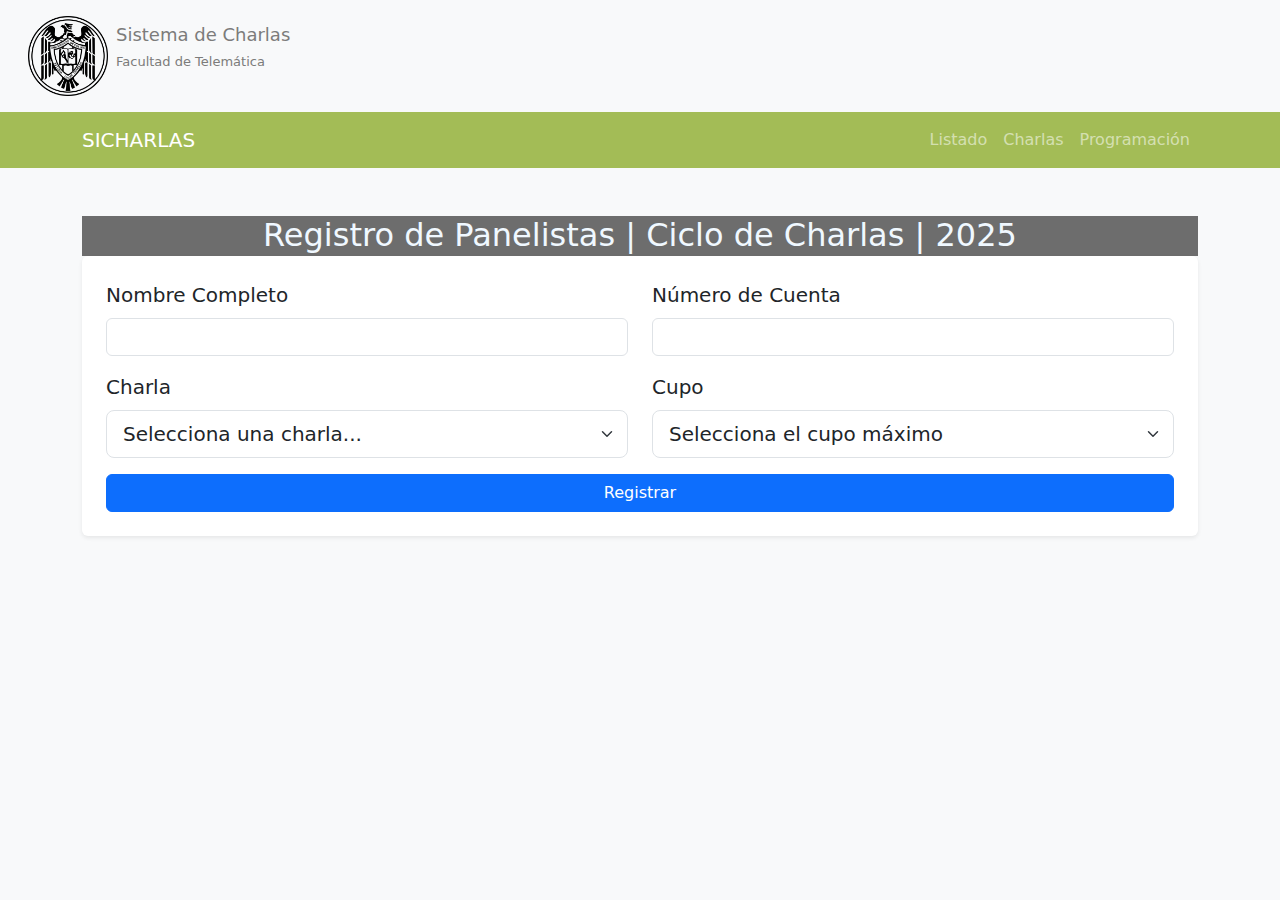
==== index.html @ 189b046c "..." ====
<!DOCTYPE html>
<html lang="es">

<head>
    <meta charset="UTF-8">
    <meta name="viewport" content="width=device-width, initial-scale=1">
    <title>Listado de Alumnos</title>
    <link href="./styles/style.css" rel="stylesheet">
    <link href="https://cdn.jsdelivr.net/npm/bootstrap@5.3.2/dist/css/bootstrap.min.css" rel="stylesheet">
</head>

<body class="bg-light" cz-shortcut-listen="true">
    <section class="container-fluid">
        <div class="row">
            <div class="col-12 d-flex justify-content-first mx-3">
                <div class="logo_udec my-3">
                    <img class="logoimg" src="./styles/imgs/logocircularUdeC.png">
                </div>
                <div class=" my-4 mx-2">
                    <h1 class="sistema">Sistema de Charlas</h1>
                    <h2 class="facultad">Facultad de Telemática</h2>
                </div>
            </div>
        </div>
    </section>
    <nav class="navbar navbar-expand-lg navbar-dark header_sistema">
        <div class="container">
            <a class="navbar-brand" href="#"><i class="fas fas-eye"></i>SICHARLAS</a>
            <button class="navbar-toggler" type="button" data-bs-toggle="collapse" data-bs-target="#navbarNav"
                aria-controls="navbarNav" aria-expanded="false" aria-label="Toggle navigation">
                <span class="navbar-toggler-icon"></span>
            </button>
            <div class="collapse navbar-collapse" id="navbarNav">
                <nav class="navbar-nav ms-auto">
                    <li class="nav-item">
                        <a class="nav-link" href="./js/listado.html">Listado</a>
                    </li>
                    <li class="nav-item">
                        <a class="nav-link" href="#">Charlas</a>
                    </li>
                    <li class="nav-item">
                        <a class="nav-link" href="#">Programación</a>
                    </li>
                </nav>
            </div>
        </div>
    </nav>
    <main class="container my-5">
        <section class="row justify-content-center">
            <div class="col-md-12">
                <div class="navbar-gray">
                    <h2 class="text-center mb-4">Registro de Panelistas | Ciclo de Charlas | 2025</h2>
                </div>
                <form id="formularioRegistro" class="bg-white p-4 rounded shadow-sm">
                    <!-- Campos del formulario, pueden ver que el type cambia -->
                    <div class="row">
                        <div class="col-md-6">
                            <div class="mb-3">
                                <label for="nombre" class="form-label fs-5">Nombre Completo</label>
                                <input type="text" class="form-control" id="nombre" required>
                            </div>
                        </div>
                        <div class="col-md-6">
                            <div class="mb-3">
                                <label for="cuenta" class="form-label fs-5">Número de Cuenta</label>
                                <input type="text" class="form-control" id="cuenta" required>
                            </div>
                        </div>
                    </div>
                    <div class="row">
                        <div class="col-md-6">
                            <label for="charla" class="form-label fs-5">Charla</label>
                            <select id="charla" class="form-select form-select-lg mb-3" name="charla" required>
                                <option selected>Selecciona una charla...</option>
                                <option value="React JS">React JS</option>
                                <option value="Node JS">Node JS</option>
                                <option value="Vue JS">Vue JS</option>
                                <option value="Angular JS">Angular JS</option>
                            </select>
                        </div>

                        <div class="col-md-6">
                            <label for="cupo" class="form-label fs-5">Cupo</label>
                            <select id="cupo" class="form-select form-select-lg mb-3" name="cupo" required>
                                <option selected class="">Selecciona el cupo máximo</option>
                                <option value="15">15</option>
                                <option value="30">30</option>
                                <option value="45">45</option>
                                <option value="60">60</option>
                            </select>
                        </div>
                    </div>
                    <button type="submit" class="btn btn-primary w-100">Registrar</button>
                </form>
            </div>
        </section>
    </main>
    <script src="./js/app.js"></script>
</body>
</html>
---- styles/style.css ----
.logoimg {
    width: 80px !important;
    height: 80px !important;
}
.sistema {
    color: #7C7C7B;
    font-size: large;
}
.facultad {
    color: #7C7C7B;
    font-size: small;
}
.navbar {
    background-color: #A3BC56;
    color: aliceblue;
}
.navbar-gray {
    background-color: #6d6d6d;
    color: aliceblue;
    height: 40px;
}
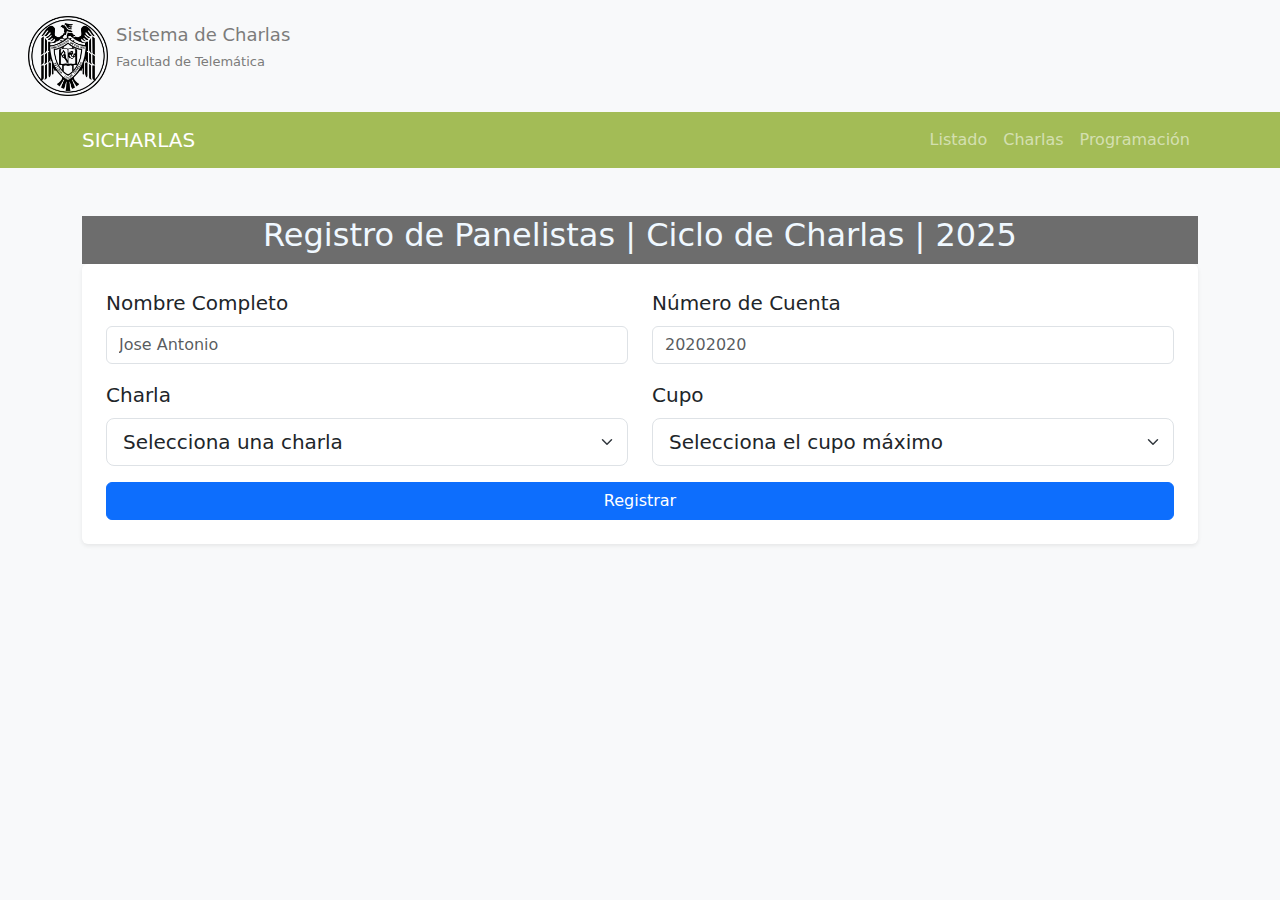
==== commit 37f7b0ef: "It shows th info saved in a table" ====
--- a/index.html
+++ b/index.html
@@ -25,7 +25,7 @@
     </section>
     <nav class="navbar navbar-expand-lg navbar-dark header_sistema">
         <div class="container">
-            <a class="navbar-brand" href="#"><i class="fas fas-eye"></i>SICHARLAS</a>
+            <a class="navbar-brand" href="#"><i class="fas fas-eye nav-link"></i>SICHARLAS</a>
             <button class="navbar-toggler" type="button" data-bs-toggle="collapse" data-bs-target="#navbarNav"
                 aria-controls="navbarNav" aria-expanded="false" aria-label="Toggle navigation">
                 <span class="navbar-toggler-icon"></span>
@@ -52,18 +52,17 @@
                     <h2 class="text-center mb-4">Registro de Panelistas | Ciclo de Charlas | 2025</h2>
                 </div>
                 <form id="formularioRegistro" class="bg-white p-4 rounded shadow-sm">
-                    <!-- Campos del formulario, pueden ver que el type cambia -->
                     <div class="row">
                         <div class="col-md-6">
                             <div class="mb-3">
                                 <label for="nombre" class="form-label fs-5">Nombre Completo</label>
-                                <input type="text" class="form-control" id="nombre" required>
+                                <input type="text" class="form-control" id="nombre" required placeholder="Jose Antonio">
                             </div>
                         </div>
                         <div class="col-md-6">
                             <div class="mb-3">
                                 <label for="cuenta" class="form-label fs-5">Número de Cuenta</label>
-                                <input type="text" class="form-control" id="cuenta" required>
+                                <input type="text" class="form-control" id="cuenta" required placeholder="20202020">
                             </div>
                         </div>
                     </div>
@@ -71,7 +70,7 @@
                         <div class="col-md-6">
                             <label for="charla" class="form-label fs-5">Charla</label>
                             <select id="charla" class="form-select form-select-lg mb-3" name="charla" required>
-                                <option selected>Selecciona una charla...</option>
+                                <option selected value="00">Selecciona una charla</option>
                                 <option value="React JS">React JS</option>
                                 <option value="Node JS">Node JS</option>
                                 <option value="Vue JS">Vue JS</option>
@@ -82,7 +81,7 @@
                         <div class="col-md-6">
                             <label for="cupo" class="form-label fs-5">Cupo</label>
                             <select id="cupo" class="form-select form-select-lg mb-3" name="cupo" required>
-                                <option selected class="">Selecciona el cupo máximo</option>
+                                <option selected value="00">Selecciona el cupo máximo</option>
                                 <option value="15">15</option>
                                 <option value="30">30</option>
                                 <option value="45">45</option>
@@ -97,4 +96,76 @@
     </main>
     <script src="./js/app.js"></script>
 </body>
-</html>+</html> 
+
+
+<!-- <!DOCTYPE html>
+<html lang="es">
+
+<head>
+    <meta charset="UTF-8">
+    <meta name="viewport" content="width=device-width, initial-scale=1">
+    <title>Listado de Alumnos</title>
+    <link href="./styles/style.css" rel="stylesheet">
+    <link href="https://cdn.jsdelivr.net/npm/bootstrap@5.3.2/dist/css/bootstrap.min.css" rel="stylesheet">
+</head>
+
+<body class="bg-light" cz-shortcut-listen="true">
+    <div class="container-fluid">
+        <form id="formularioRegistro" class="bg-white p-4 rounded shadow-sm">
+            <div class="row">
+                <center>
+                    <div class="col-md-6">
+                        <p>Numero 1</p>
+                        <input type="number" id="num1" required>
+                    </div>
+                    <p>Numero 2</p>
+                    <div class="col-md-6">
+                        <input type="number" id="num2" required>
+                    </div>
+                    <div class="col-ms-4">
+
+                    </div>
+                    <br><br>
+                    <button type="submit" class="btn btn-primary">Peruanizar</button>
+                </center>
+            </div>
+        </form>
+    </div>
+    </div>
+    <script>
+        document.getElementById('formularioRegistro').addEventListener('submit', function () {
+            event.preventDefault(); // Evita que el formulario se envíe
+
+            const n1 = document.getElementById('num1').value.trim();            
+            const n2 = document.getElementById('num2').value.trim();
+            console.log("N1= " + n1);
+            console.log("N2= " + n2);
+            console.log("////////////////////////////////////////////////////////////");
+            console.log("Suma de ambos: ");
+            console.log(parseInt(n1) + parseInt(n2));
+
+            console.log("Resta de ambos: ");
+            console.log(parseInt(n1) - parseInt(n2));
+
+            console.log("Multiplicacion de ambos: ");
+            console.log(parseInt(n1) * parseInt(n2));
+
+            console.log("Division de ambos: ");
+            console.log(parseInt(n1) / parseInt(n2));
+            
+            
+            if (parseInt(n1)>parseInt(n2)) 
+            console.log("El numero mayor es: " + n1);
+            else
+            console.log("El numero mayor es: " + n1);
+
+
+            document.getElementById('formularioRegistro').reset();
+
+        });
+
+    </script>
+</body>
+
+</html> -->--- a/styles/style.css
+++ b/styles/style.css
@@ -17,5 +17,8 @@
 .navbar-gray {
     background-color: #6d6d6d;
     color: aliceblue;
-    height: 40px;
+    height: 14%;
+}
+center {
+    margin-top: 35px;
 }--- a/styles/style.css
+++ b/styles/style.css
@@ -17,5 +17,8 @@
 .navbar-gray {
     background-color: #6d6d6d;
     color: aliceblue;
-    height: 40px;
+    height: 14%;
+}
+center {
+    margin-top: 35px;
 }